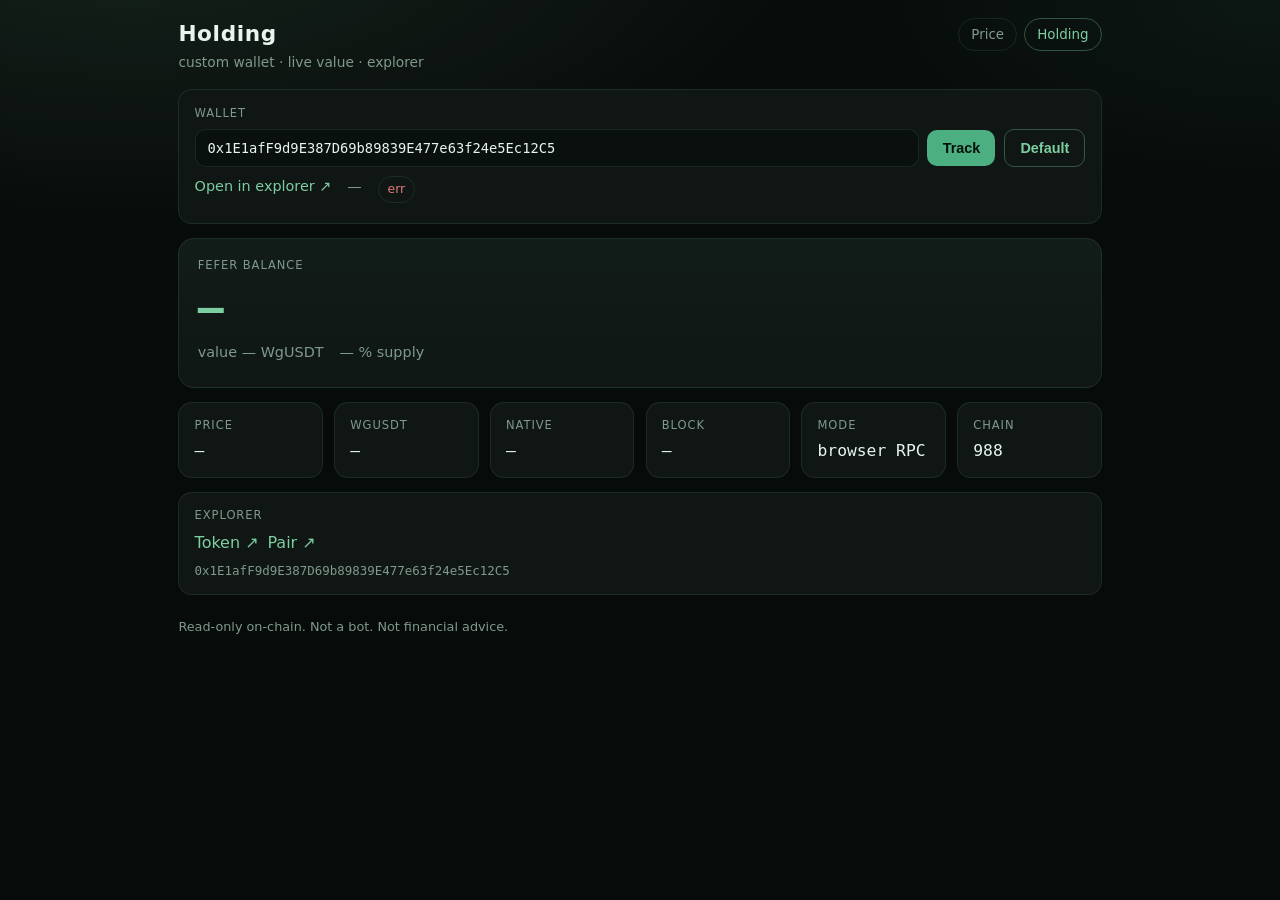
==== public/holding.html @ 3fd5da00 "Initial commit" ====
<!DOCTYPE html>
<html lang="id">
<head>
  <meta charset="utf-8" />
  <meta name="viewport" content="width=device-width, initial-scale=1" />
  <meta name="description" content="FEFER holding tracker — custom wallet" />
  <title>FEFER · Holding</title>
  <link rel="stylesheet" href="styles.css" />
</head>
<body>
  <div class="wrap">
    <header class="top">
      <div class="brand">
        <h1>Holding</h1>
        <p>custom wallet · live value · explorer</p>
      </div>
      <nav class="nav">
        <a href="index.html">Price</a>
        <a class="on" href="holding.html">Holding</a>
      </nav>
    </header>

    <section class="card" style="margin-bottom:.85rem">
      <div class="label">Wallet</div>
      <form id="form" class="row" style="margin-top:.45rem">
        <input id="wallet" type="text" spellcheck="false" autocomplete="off"
          placeholder="0x…" aria-label="wallet address" />
        <button type="submit">Track</button>
        <button type="button" class="ghost" id="reset">Default</button>
      </form>
      <div id="werr" class="errbox" hidden></div>
      <div class="meta" style="margin-top:.55rem">
        <a id="exWallet" href="#" target="_blank" rel="noopener">Open in explorer ↗</a>
        <span id="age">—</span>
        <span id="st" class="pill">…</span>
      </div>
    </section>

    <section class="hero">
      <div class="label">FEFER balance</div>
      <div id="fefer" class="big">—</div>
      <div class="meta">
        <span id="value">value — WgUSDT</span>
        <span id="pct">— % supply</span>
      </div>
    </section>

    <section class="cards" style="margin-top:.85rem">
      <div class="card"><div class="label">Price</div><div id="price" class="num">—</div></div>
      <div class="card"><div class="label">WgUSDT</div><div id="wgusdt" class="num">—</div></div>
      <div class="card"><div class="label">Native</div><div id="native" class="num">—</div></div>
      <div class="card"><div class="label">Block</div><div id="block" class="num">—</div></div>
      <div class="card"><div class="label">Mode</div><div id="mode" class="num">—</div></div>
      <div class="card"><div class="label">Chain</div><div id="chain" class="num">988</div></div>
    </section>

    <section class="card links" style="margin-top:.85rem">
      <div class="label">Explorer</div>
      <div class="row">
        <a id="exToken" href="#" target="_blank" rel="noopener">Token ↗</a>
        <a id="exPair" href="#" target="_blank" rel="noopener">Pair ↗</a>
      </div>
      <code id="addr" class="addr">—</code>
    </section>

    <footer>Read-only on-chain. Not a bot. Not financial advice.</footer>
  </div>
  <script src="holding.js"></script>
</body>
</html>
---- public/styles.css ----
:root{
  --bg:#070b0a;--card:#0f1614;--card2:#121c19;--line:rgba(125,206,160,.12);
  --text:#e7f5ee;--muted:#7f9a8c;--mint:#7dcea0;--mint2:#4caf82;--warn:#e8b86d;--err:#e07a7a;
  --mono:ui-monospace,SFMono-Regular,Menlo,Consolas,monospace;
  --sans:ui-sans-serif,system-ui,-apple-system,Segoe UI,sans-serif;
}
*{box-sizing:border-box}
html,body{margin:0;min-height:100%;background:
  radial-gradient(1200px 500px at 10% -10%,rgba(125,206,160,.12),transparent 60%),
  radial-gradient(900px 400px at 100% 0%,rgba(76,175,130,.08),transparent 50%),
  var(--bg);color:var(--text);font-family:var(--sans);line-height:1.45}
a{color:var(--mint);text-decoration:none}a:hover{text-decoration:underline}
.wrap{max-width:960px;margin:0 auto;padding:1.1rem 1.15rem 2.5rem}
.top{display:flex;justify-content:space-between;align-items:flex-start;gap:1rem;margin-bottom:1rem}
.brand h1{margin:0;font-size:1.35rem;letter-spacing:.03em}
.brand p{margin:.28rem 0 0;color:var(--muted);font-size:.86rem}
.nav{display:flex;gap:.45rem;flex-wrap:wrap}
.nav a{border:1px solid var(--line);color:var(--muted);padding:.38rem .75rem;border-radius:999px;font-size:.84rem}
.nav a.on,.nav a:hover{color:var(--mint);border-color:rgba(125,206,160,.35);text-decoration:none}
.grid{display:grid;gap:.85rem}
.hero{background:linear-gradient(180deg,var(--card2),var(--card));border:1px solid var(--line);border-radius:16px;padding:1.1rem 1.15rem}
.label{color:var(--muted);font-size:.72rem;text-transform:uppercase;letter-spacing:.08em}
.big{font-size:clamp(1.85rem,5.2vw,2.7rem);font-weight:750;color:var(--mint);margin:.2rem 0;font-variant-numeric:tabular-nums;font-family:var(--mono)}
.meta{display:flex;flex-wrap:wrap;gap:.7rem 1rem;color:var(--muted);font-size:.9rem;margin-bottom:.4rem}
.cards{display:grid;grid-template-columns:repeat(auto-fit,minmax(140px,1fr));gap:.7rem}
.card{background:var(--card);border:1px solid var(--line);border-radius:14px;padding:.9rem .95rem}
.num{margin-top:.35rem;font-size:1.02rem;font-variant-numeric:tabular-nums;font-family:var(--mono);word-break:break-word}
#spark{width:100%;height:84px;margin-top:.55rem;display:block}
.row{display:flex;flex-wrap:wrap;gap:.55rem;align-items:center}
input[type=text]{flex:1;min-width:220px;background:#0a100e;border:1px solid var(--line);color:var(--text);
  border-radius:10px;padding:.65rem .75rem;font-family:var(--mono);font-size:.86rem}
button, .btn{background:var(--mint2);color:#04110b;border:0;border-radius:10px;padding:.62rem .95rem;
  font-weight:700;cursor:pointer;font-size:.9rem}
button:hover,.btn:hover{filter:brightness(1.05)}
button.ghost{background:transparent;color:var(--mint);border:1px solid rgba(125,206,160,.35)}
.links{display:grid;gap:.45rem}
.links code,.addr{font-family:var(--mono);font-size:.78rem;color:var(--muted);word-break:break-all}
.pill{display:inline-flex;align-items:center;gap:.35rem;border:1px solid var(--line);border-radius:999px;
  padding:.2rem .55rem;font-size:.78rem;color:var(--muted)}
.pill.ok{color:var(--mint)} .pill.err{color:var(--err)}
footer{margin-top:1.4rem;color:var(--muted);font-size:.8rem}
.errbox{color:var(--err);font-size:.9rem;margin-top:.4rem}
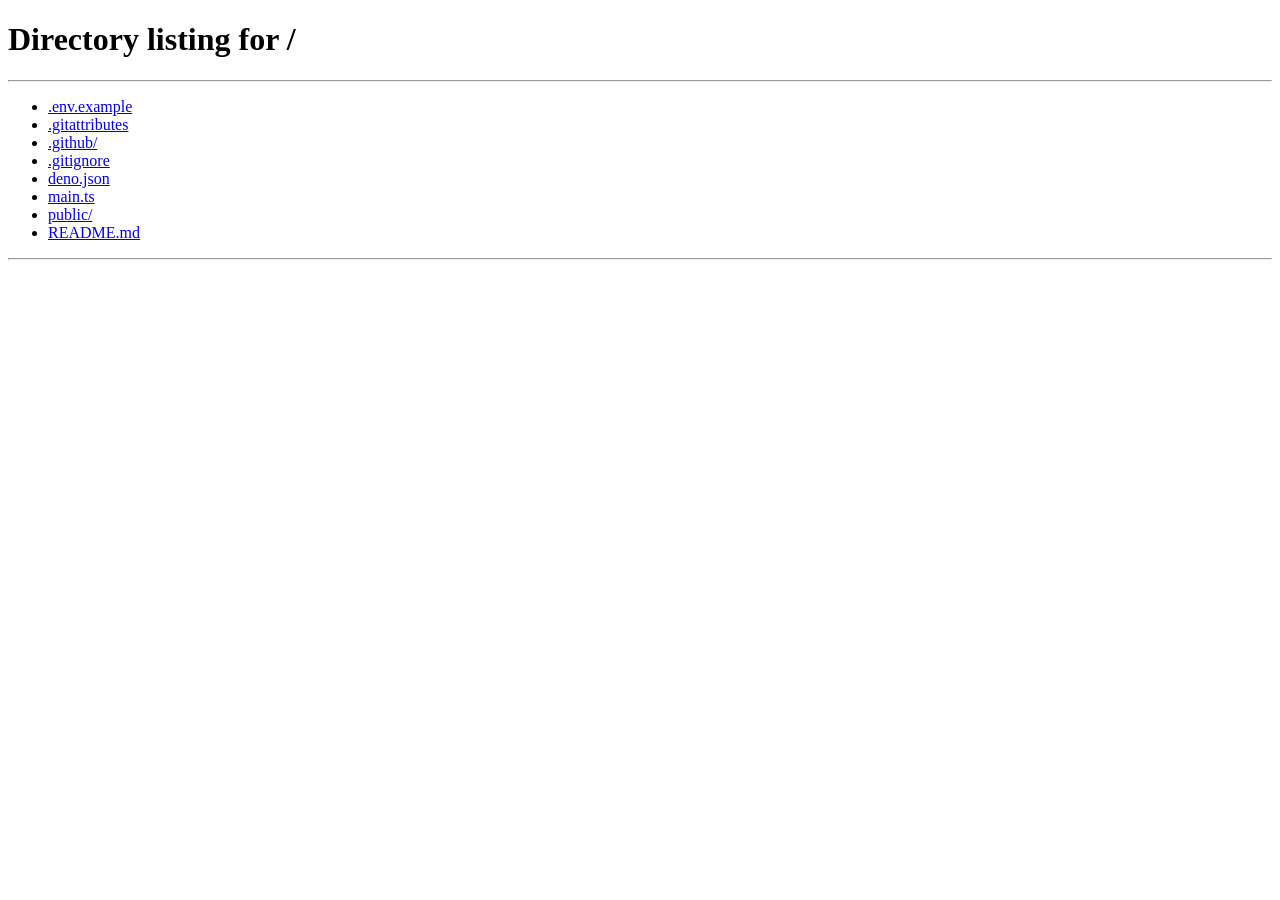
==== commit 8c762fa7: "." ====
--- a/public/holding.html
+++ b/public/holding.html
@@ -3,68 +3,16 @@
 <head>
   <meta charset="utf-8" />
   <meta name="viewport" content="width=device-width, initial-scale=1" />
-  <meta name="description" content="FEFER holding tracker — custom wallet" />
-  <title>FEFER · Holding</title>
-  <link rel="stylesheet" href="styles.css" />
+  <title>FEFER · Holding → Terminal</title>
+  <meta http-equiv="refresh" content="0;url=/" />
+  <script>
+    (function () {
+      var q = location.search || "";
+      location.replace("/" + q);
+    })();
+  </script>
 </head>
 <body>
-  <div class="wrap">
-    <header class="top">
-      <div class="brand">
-        <h1>Holding</h1>
-        <p>custom wallet · live value · explorer</p>
-      </div>
-      <nav class="nav">
-        <a href="index.html">Price</a>
-        <a class="on" href="holding.html">Holding</a>
-      </nav>
-    </header>
-
-    <section class="card" style="margin-bottom:.85rem">
-      <div class="label">Wallet</div>
-      <form id="form" class="row" style="margin-top:.45rem">
-        <input id="wallet" type="text" spellcheck="false" autocomplete="off"
-          placeholder="0x…" aria-label="wallet address" />
-        <button type="submit">Track</button>
-        <button type="button" class="ghost" id="reset">Default</button>
-      </form>
-      <div id="werr" class="errbox" hidden></div>
-      <div class="meta" style="margin-top:.55rem">
-        <a id="exWallet" href="#" target="_blank" rel="noopener">Open in explorer ↗</a>
-        <span id="age">—</span>
-        <span id="st" class="pill">…</span>
-      </div>
-    </section>
-
-    <section class="hero">
-      <div class="label">FEFER balance</div>
-      <div id="fefer" class="big">—</div>
-      <div class="meta">
-        <span id="value">value — WgUSDT</span>
-        <span id="pct">— % supply</span>
-      </div>
-    </section>
-
-    <section class="cards" style="margin-top:.85rem">
-      <div class="card"><div class="label">Price</div><div id="price" class="num">—</div></div>
-      <div class="card"><div class="label">WgUSDT</div><div id="wgusdt" class="num">—</div></div>
-      <div class="card"><div class="label">Native</div><div id="native" class="num">—</div></div>
-      <div class="card"><div class="label">Block</div><div id="block" class="num">—</div></div>
-      <div class="card"><div class="label">Mode</div><div id="mode" class="num">—</div></div>
-      <div class="card"><div class="label">Chain</div><div id="chain" class="num">988</div></div>
-    </section>
-
-    <section class="card links" style="margin-top:.85rem">
-      <div class="label">Explorer</div>
-      <div class="row">
-        <a id="exToken" href="#" target="_blank" rel="noopener">Token ↗</a>
-        <a id="exPair" href="#" target="_blank" rel="noopener">Pair ↗</a>
-      </div>
-      <code id="addr" class="addr">—</code>
-    </section>
-
-    <footer>Read-only on-chain. Not a bot. Not financial advice.</footer>
-  </div>
-  <script src="holding.js"></script>
+  <p><a href="/">→ FEFER terminal</a></p>
 </body>
-</html>
+</html>
